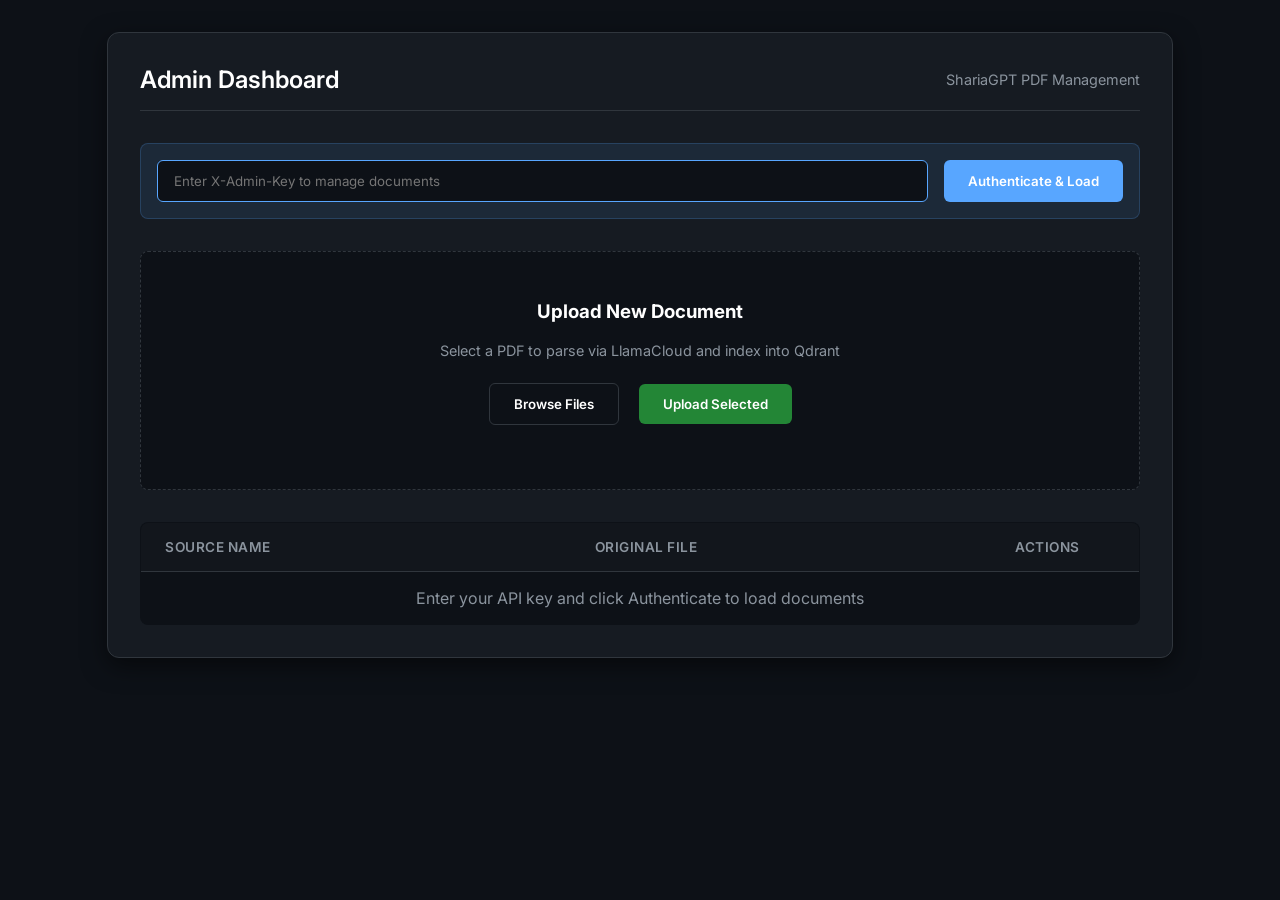
==== frontend/admin.html @ a1534185 "Presidio Integratoin for PII, Intent routing engine, Mock banking api and Chat logic branching with " ====
<!DOCTYPE html>
<html lang="en">
<head>
    <meta charset="UTF-8">
    <meta name="viewport" content="width=device-width, initial-scale=1.0">
    <title>ShariaGPT Admin Panel</title>
    <style>
        @import url('https://fonts.googleapis.com/css2?family=Inter:wght@400;500;600&display=swap');
        
        :root {
            --admin-bg: #0d1117;
            --admin-card: #161b22;
            --admin-border: #30363d;
            --admin-text: #c9d1d9;
            --admin-accent: #58a6ff;
            --admin-danger: #f85149;
            --admin-success: #238636;
        }

        body {
            background-color: var(--admin-bg);
            color: var(--admin-text);
            font-family: 'Inter', sans-serif;
            margin: 0;
            padding: 2rem;
            display: flex;
            justify-content: center;
        }

        .admin-container {
            width: 100%;
            max-width: 1000px;
            background: var(--admin-card);
            border: 1px solid var(--admin-border);
            border-radius: 12px;
            padding: 2rem;
            box-shadow: 0 8px 24px rgba(0,0,0,0.5);
        }

        .header {
            display: flex;
            justify-content: space-between;
            align-items: center;
            border-bottom: 1px solid var(--admin-border);
            padding-bottom: 1rem;
            margin-bottom: 2rem;
        }

        .header h1 {
            margin: 0;
            color: #fff;
            font-size: 1.5rem;
            font-weight: 600;
        }

        .auth-section {
            display: flex;
            gap: 1rem;
            margin-bottom: 2rem;
            background: rgba(88, 166, 255, 0.1);
            padding: 1rem;
            border-radius: 8px;
            border: 1px solid rgba(88, 166, 255, 0.2);
        }

        .input-field {
            background: #0d1117;
            border: 1px solid var(--admin-border);
            color: #c9d1d9;
            padding: 0.75rem 1rem;
            border-radius: 6px;
            flex-grow: 1;
            font-family: 'Inter', sans-serif;
            transition: border-color 0.2s;
        }
        
        .input-field:focus {
            outline: none;
            border-color: var(--admin-accent);
        }

        .btn {
            background: var(--admin-accent);
            color: #fff;
            border: none;
            padding: 0.75rem 1.5rem;
            border-radius: 6px;
            cursor: pointer;
            font-weight: 600;
            font-family: 'Inter', sans-serif;
            transition: all 0.2s ease;
            display: inline-flex;
            align-items: center;
            gap: 0.5rem;
        }

        .btn:hover {
            background: #1f6feb;
        }
        
        .btn:disabled {
            opacity: 0.6;
            cursor: not-allowed;
        }

        .btn-success {
            background: var(--admin-success);
        }
        
        .btn-success:hover {
            background: #2ea043;
        }

        .btn-danger {
            background: transparent;
            color: var(--admin-danger);
            border: 1px solid var(--admin-border);
            padding: 0.5rem 1rem;
        }

        .btn-danger:hover {
            background: var(--admin-danger);
            color: white;
            border-color: var(--admin-danger);
        }

        .upload-section {
            background: #0d1117;
            border: 1px dashed var(--admin-border);
            border-radius: 8px;
            padding: 3rem 2rem;
            text-align: center;
            margin-bottom: 2rem;
            transition: border-color 0.2s;
        }
        
        .upload-section:hover {
            border-color: var(--admin-text);
        }

        .upload-section input[type="file"] {
            display: none;
        }

        table {
            width: 100%;
            border-collapse: collapse;
            background: #0d1117;
            border-radius: 8px;
            overflow: hidden;
            border: 1px solid var(--admin-border);
        }

        th, td {
            text-align: left;
            padding: 1rem 1.5rem;
            border-bottom: 1px solid var(--admin-border);
        }

        th {
            background: rgba(255, 255, 255, 0.02);
            color: #8b949e;
            font-size: 0.85rem;
            text-transform: uppercase;
            font-weight: 600;
            letter-spacing: 0.5px;
        }
        
        tr:last-child td {
            border-bottom: none;
        }
        
        tr:hover td {
            background: rgba(255, 255, 255, 0.02);
        }

        .spinner {
            display: none;
            width: 16px;
            height: 16px;
            border: 2px solid rgba(255,255,255,0.3);
            border-radius: 50%;
            border-top-color: #fff;
            animation: spin 1s ease-in-out infinite;
        }

        @keyframes spin {
            to { transform: rotate(360deg); }
        }
    </style>
</head>
<body>

<div class="admin-container">
    <div class="header">
        <h1>Admin Dashboard</h1>
        <div style="font-size: 0.9rem; color: #8b949e;">ShariaGPT PDF Management</div>
    </div>

    <div class="auth-section">
        <input type="password" id="apiKey" class="input-field" placeholder="Enter X-Admin-Key to manage documents" onchange="fetchPDFs()">
        <button class="btn" onclick="fetchPDFs()">Authenticate & Load</button>
    </div>

    <div class="upload-section">
        <h3 style="margin-top: 0; color: #fff;">Upload New Document</h3>
        <p style="color: #8b949e; font-size: 0.9rem; margin-bottom: 1.5rem;">Select a PDF to parse via LlamaCloud and index into Qdrant</p>
        <input type="file" id="fileInput" accept=".pdf,.md" onchange="handleFileSelect(this)">
        
        <div>
            <button class="btn" style="background: transparent; border: 1px solid var(--admin-border);" onclick="document.getElementById('fileInput').click()">Browse Files</button>
            <button class="btn btn-success" id="uploadBtn" style="margin-left: 1rem;" onclick="uploadPDF()">
                <div class="spinner" id="uploadSpinner"></div>
                Upload Selected
            </button>
        </div>
        <div id="selectedFileName" style="margin-top: 1rem; font-size: 0.9rem; color: var(--admin-accent);"></div>
        <div id="uploadStatus" style="margin-top: 0.5rem; font-size: 0.9rem;"></div>
    </div>

    <table>
        <thead>
            <tr>
                <th>Source Name</th>
                <th>Original File</th>
                <th style="width: 100px;">Actions</th>
            </tr>
        </thead>
        <tbody id="pdfTableBody">
            <tr>
                <td colspan="3" style="text-align: center; color: #8b949e;">Enter your API key and click Authenticate to load documents</td>
            </tr>
        </tbody>
    </table>
</div>

<script>
    const API_URL = window.location.origin;
    
    function handleFileSelect(input) {
        const nameDisplay = document.getElementById('selectedFileName');
        if (input.files && input.files.length > 0) {
            nameDisplay.textContent = `Selected: ${input.files[0].name}`;
        } else {
            nameDisplay.textContent = '';
        }
    }

    async function fetchPDFs() {
        const key = document.getElementById('apiKey').value;
        if (!key) return;
        
        const tbody = document.getElementById('pdfTableBody');
        tbody.innerHTML = '<tr><td colspan="3" style="text-align: center;">Loading...</td></tr>';

        try {
            const res = await fetch(`${API_URL}/admin/pdfs`);
            const data = await res.json();
            tbody.innerHTML = '';
            
            const pdfs = Object.entries(data.pdfs || {});
            
            if (pdfs.length === 0) {
                tbody.innerHTML = '<tr><td colspan="3" style="text-align: center; color: #8b949e;">No documents found in registry</td></tr>';
                return;
            }

            for (const [sourceName, details] of pdfs) {
                const tr = document.createElement('tr');
                
                tr.innerHTML = `
                    <td style="color: #fff; font-weight: 500;">${sourceName}</td>
                    <td><a href="${details.cloudinary_url}" target="_blank" style="color: var(--admin-accent); text-decoration: none;">${details.filename}</a></td>
                    <td>
                        <button class="btn btn-danger" onclick="deletePDF('${sourceName}')">Delete</button>
                    </td>
                `;
                tbody.appendChild(tr);
            }
        } catch (e) {
            console.error('Failed to load PDFs:', e);
            tbody.innerHTML = '<tr><td colspan="3" style="text-align: center; color: var(--admin-danger);">Failed to load documents</td></tr>';
        }
    }

    async function uploadPDF() {
        const key = document.getElementById('apiKey').value;
        if (!key) {
            alert('Please enter your Admin API Key first');
            return;
        }

        const fileInput = document.getElementById('fileInput');
        if (!fileInput.files || fileInput.files.length === 0) {
            alert('Please select a file to upload');
            return;
        }

        const status = document.getElementById('uploadStatus');
        const btn = document.getElementById('uploadBtn');
        const spinner = document.getElementById('uploadSpinner');
        
        status.textContent = 'Uploading and parsing via LlamaCloud... this may take up to a minute.';
        status.style.color = '#c9d1d9';
        btn.disabled = true;
        spinner.style.display = 'inline-block';

        const formData = new FormData();
        formData.append('file', fileInput.files[0]);

        try {
            const res = await fetch(`${API_URL}/admin/upload`, {
                method: 'POST',
                headers: {
                    'X-Admin-Key': key
                },
                body: formData
            });

            const data = await res.json();
            
            if (res.ok) {
                status.textContent = `Upload successful! Ingested ${data.chunks_ingested} chunks.`;
                status.style.color = 'var(--admin-success)';
                fileInput.value = '';
                document.getElementById('selectedFileName').textContent = '';
                fetchPDFs(); // Reload list
            } else {
                status.textContent = 'Error: ' + data.detail;
                status.style.color = 'var(--admin-danger)';
            }
        } catch (e) {
            status.textContent = 'Error uploading file. Check console for details.';
            status.style.color = 'var(--admin-danger)';
            console.error(e);
        } finally {
            btn.disabled = false;
            spinner.style.display = 'none';
        }
    }

    async function deletePDF(sourceName) {
        const key = document.getElementById('apiKey').value;
        if (!key) {
            alert('Please enter your Admin API Key first');
            return;
        }

        if (!confirm(`Are you absolutely sure you want to permanently delete ${sourceName}?\nThis will remove the chunks from Qdrant, delete the asset from Cloudinary, and remove local cache files.`)) {
            return;
        }

        try {
            const res = await fetch(`${API_URL}/admin/pdfs/${sourceName}`, {
                method: 'DELETE',
                headers: {
                    'X-Admin-Key': key
                }
            });

            if (res.ok) {
                fetchPDFs(); // Refresh list
            } else {
                const data = await res.json();
                alert('Error deleting: ' + data.detail);
            }
        } catch (e) {
            alert('Error deleting file. Check console.');
            console.error(e);
        }
    }
    
    // Check if key is cached
    window.addEventListener('DOMContentLoaded', () => {
        // Just focus the input
        document.getElementById('apiKey').focus();
    });
</script>

</body>
</html>
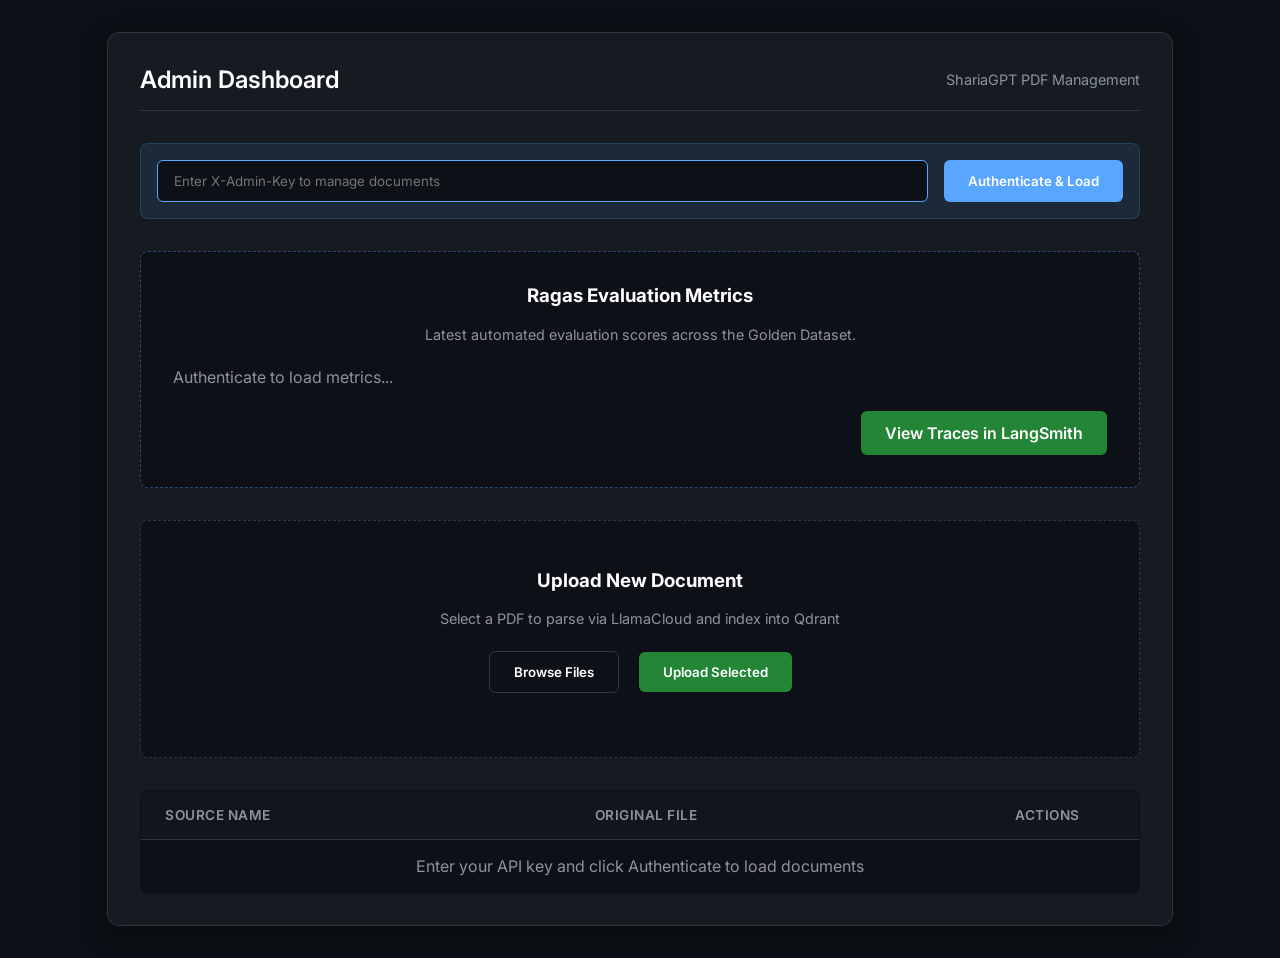
==== commit ed8c6bbd: "Implemented RAGA and langsmith" ====
--- a/frontend/admin.html
+++ b/frontend/admin.html
@@ -198,8 +198,22 @@
     </div>
 
     <div class="auth-section">
-        <input type="password" id="apiKey" class="input-field" placeholder="Enter X-Admin-Key to manage documents" onchange="fetchPDFs()">
-        <button class="btn" onclick="fetchPDFs()">Authenticate & Load</button>
+        <input type="password" id="apiKey" class="input-field" placeholder="Enter X-Admin-Key to manage documents" onchange="fetchPDFs(); fetchEvals();">
+        <button class="btn" onclick="fetchPDFs(); fetchEvals();">Authenticate & Load</button>
+    </div>
+
+    <!-- New Evaluations Section -->
+    <div class="upload-section" style="padding: 2rem; margin-bottom: 2rem; border-color: rgba(88, 166, 255, 0.4);">
+        <h3 style="margin-top: 0; color: #fff;">Ragas Evaluation Metrics</h3>
+        <p style="color: #8b949e; font-size: 0.9rem; margin-bottom: 1.5rem;">Latest automated evaluation scores across the Golden Dataset.</p>
+        
+        <div id="evalMetrics" style="display: flex; gap: 1rem; justify-content: space-between; margin-bottom: 1.5rem;">
+            <div style="color: #8b949e;">Authenticate to load metrics...</div>
+        </div>
+        
+        <div style="text-align: right;">
+            <a href="https://smith.langchain.com/" target="_blank" class="btn btn-success" style="text-decoration: none;">View Traces in LangSmith</a>
+        </div>
     </div>
 
     <div class="upload-section">
@@ -280,6 +294,48 @@
         } catch (e) {
             console.error('Failed to load PDFs:', e);
             tbody.innerHTML = '<tr><td colspan="3" style="text-align: center; color: var(--admin-danger);">Failed to load documents</td></tr>';
+        }
+    }
+
+    async function fetchEvals() {
+        const key = document.getElementById('apiKey').value;
+        if (!key) return;
+        
+        try {
+            const res = await fetch(`${API_URL}/admin/evals`, {
+                headers: { 'X-Admin-Key': key }
+            });
+            const data = await res.json();
+            const evalContainer = document.getElementById('evalMetrics');
+            
+            if (data.status === 'success' && data.data) {
+                const metrics = data.data;
+                const ts = new Date(metrics.timestamp * 1000).toLocaleString();
+                evalContainer.innerHTML = `
+                    <div style="background: #0d1117; padding: 1rem; border-radius: 6px; border: 1px solid var(--admin-border); flex: 1; text-align: center;">
+                        <div style="font-size: 2rem; color: var(--admin-accent); font-weight: bold;">${metrics.faithfulness.toFixed(2)}</div>
+                        <div style="font-size: 0.8rem; color: #8b949e; text-transform: uppercase;">Faithfulness</div>
+                    </div>
+                    <div style="background: #0d1117; padding: 1rem; border-radius: 6px; border: 1px solid var(--admin-border); flex: 1; text-align: center;">
+                        <div style="font-size: 2rem; color: var(--admin-accent); font-weight: bold;">${metrics.answer_relevancy.toFixed(2)}</div>
+                        <div style="font-size: 0.8rem; color: #8b949e; text-transform: uppercase;">Answer Relevancy</div>
+                    </div>
+                    <div style="background: #0d1117; padding: 1rem; border-radius: 6px; border: 1px solid var(--admin-border); flex: 1; text-align: center;">
+                        <div style="font-size: 2rem; color: var(--admin-accent); font-weight: bold;">${metrics.context_precision.toFixed(2)}</div>
+                        <div style="font-size: 0.8rem; color: #8b949e; text-transform: uppercase;">Context Precision</div>
+                    </div>
+                    <div style="background: #0d1117; padding: 1rem; border-radius: 6px; border: 1px solid var(--admin-border); flex: 1; text-align: center;">
+                        <div style="font-size: 2rem; color: var(--admin-accent); font-weight: bold;">${metrics.context_recall.toFixed(2)}</div>
+                        <div style="font-size: 0.8rem; color: #8b949e; text-transform: uppercase;">Context Recall</div>
+                    </div>
+                    <div style="width: 100%; text-align: center; color: #8b949e; font-size: 0.8rem; margin-top: 0.5rem; flex-basis: 100%;">Last evaluated: ${ts}</div>
+                `;
+                evalContainer.style.flexWrap = 'wrap';
+            } else {
+                evalContainer.innerHTML = `<div style="color: #8b949e;">${data.message || 'No evaluation data found.'}</div>`;
+            }
+        } catch (e) {
+            console.error('Failed to load evals:', e);
         }
     }
 
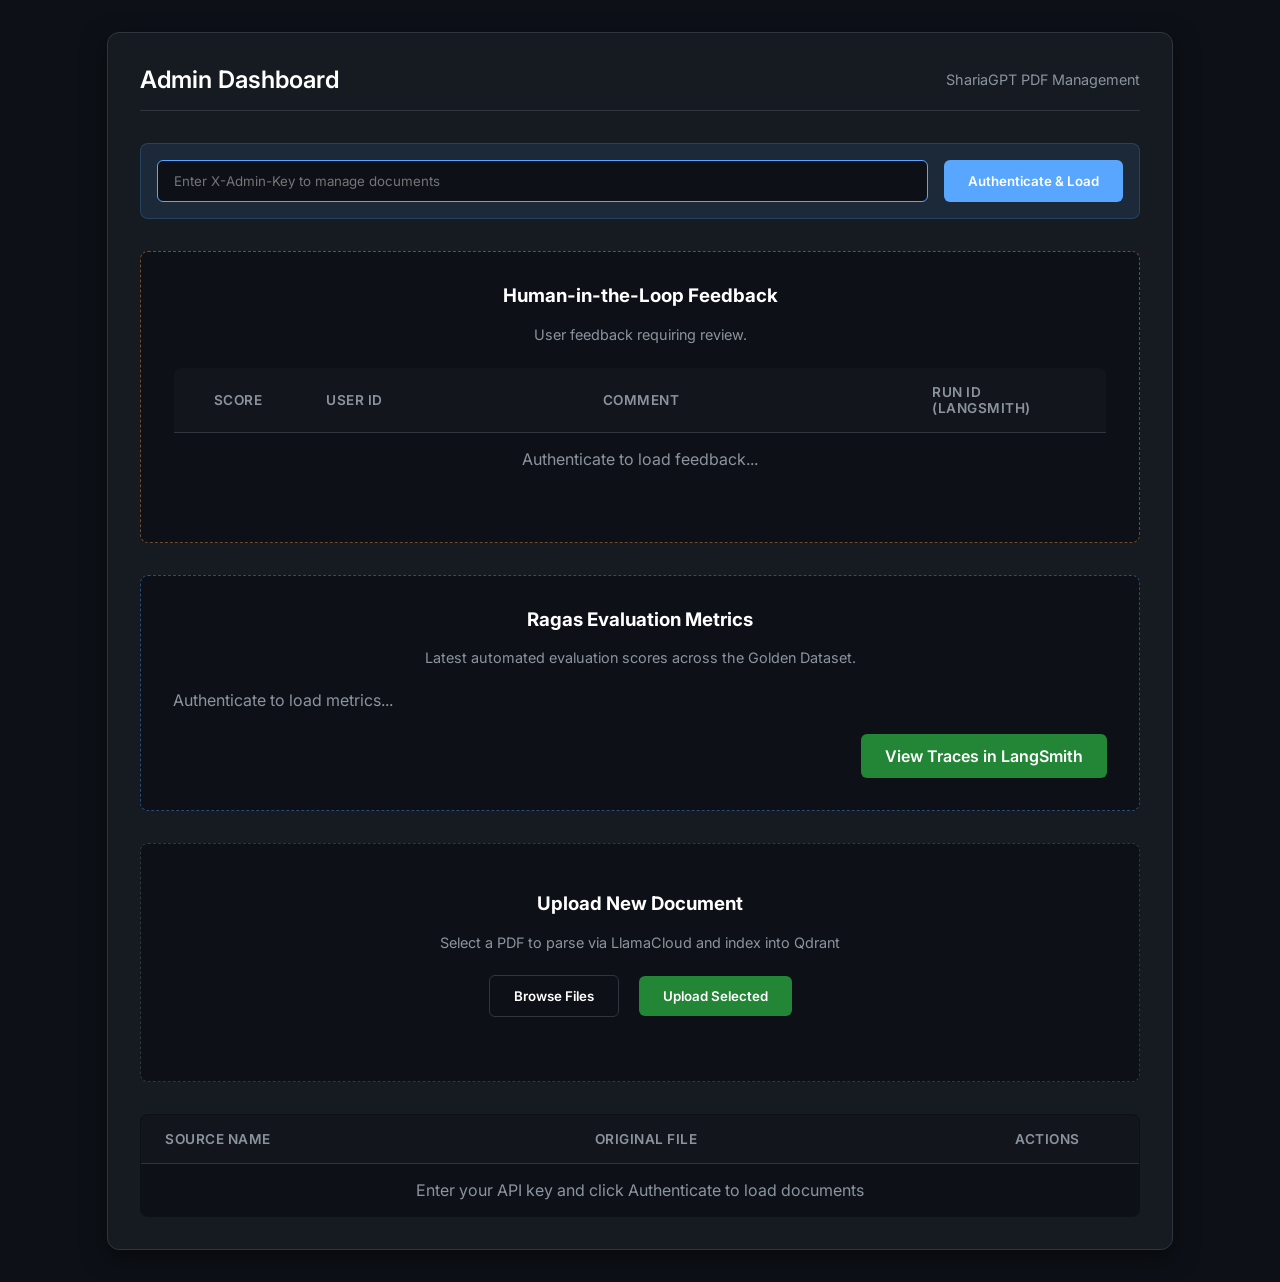
==== commit 74bc0ba2: "SSE enabled for faster reply added human in the loop concept" ====
--- a/frontend/admin.html
+++ b/frontend/admin.html
@@ -198,8 +198,30 @@
     </div>
 
     <div class="auth-section">
-        <input type="password" id="apiKey" class="input-field" placeholder="Enter X-Admin-Key to manage documents" onchange="fetchPDFs(); fetchEvals();">
-        <button class="btn" onclick="fetchPDFs(); fetchEvals();">Authenticate & Load</button>
+        <input type="password" id="apiKey" class="input-field" placeholder="Enter X-Admin-Key to manage documents" onchange="fetchPDFs(); fetchEvals(); fetchFeedback();">
+        <button class="btn" onclick="fetchPDFs(); fetchEvals(); fetchFeedback();">Authenticate & Load</button>
+    </div>
+
+    <!-- New User Feedback Section -->
+    <div class="upload-section" style="padding: 2rem; margin-bottom: 2rem; border-color: rgba(255, 166, 88, 0.4);">
+        <h3 style="margin-top: 0; color: #fff;">Human-in-the-Loop Feedback</h3>
+        <p style="color: #8b949e; font-size: 0.9rem; margin-bottom: 1.5rem;">User feedback requiring review.</p>
+        
+        <table id="feedbackTable" style="margin-bottom: 1.5rem;">
+            <thead>
+                <tr>
+                    <th style="width: 80px; text-align:center;">Score</th>
+                    <th>User ID</th>
+                    <th>Comment</th>
+                    <th style="width: 150px;">Run ID (LangSmith)</th>
+                </tr>
+            </thead>
+            <tbody id="feedbackTableBody">
+                <tr>
+                    <td colspan="4" style="text-align: center; color: #8b949e;">Authenticate to load feedback...</td>
+                </tr>
+            </tbody>
+        </table>
     </div>
 
     <!-- New Evaluations Section -->
@@ -339,6 +361,40 @@
         }
     }
 
+    async function fetchFeedback() {
+        const key = document.getElementById('apiKey').value;
+        if (!key) return;
+        
+        try {
+            const res = await fetch(`${API_URL}/admin/feedback`, {
+                headers: { 'X-Admin-Key': key }
+            });
+            const data = await res.json();
+            const tbody = document.getElementById('feedbackTableBody');
+            
+            if (data.status === 'success' && data.data && data.data.length > 0) {
+                tbody.innerHTML = data.data.map(f => {
+                    const icon = f.score === 1 ? '👍' : '👎';
+                    const runIdShort = f.run_id ? f.run_id.substring(0, 8) + '...' : 'N/A';
+                    const langsmithLink = f.run_id ? `<a href="https://smith.langchain.com/" target="_blank" style="color: var(--admin-accent); text-decoration:none;" title="${f.run_id}">${runIdShort}</a>` : 'N/A';
+                    return `
+                        <tr>
+                            <td style="font-size: 1.5rem; text-align:center;">${icon}</td>
+                            <td style="color: #c9d1d9;">${f.user_id || 'guest'}</td>
+                            <td style="color: #fff;">${f.comment || '<i>No comment provided</i>'}</td>
+                            <td>${langsmithLink}</td>
+                        </tr>
+                    `;
+                }).join('');
+            } else {
+                tbody.innerHTML = '<tr><td colspan="4" style="text-align: center; color: #8b949e;">No feedback recorded yet.</td></tr>';
+            }
+        } catch (e) {
+            console.error('Failed to load feedback:', e);
+            document.getElementById('feedbackTableBody').innerHTML = '<tr><td colspan="4" style="text-align: center; color: var(--admin-danger);">Failed to load feedback</td></tr>';
+        }
+    }
+
     async function uploadPDF() {
         const key = document.getElementById('apiKey').value;
         if (!key) {
